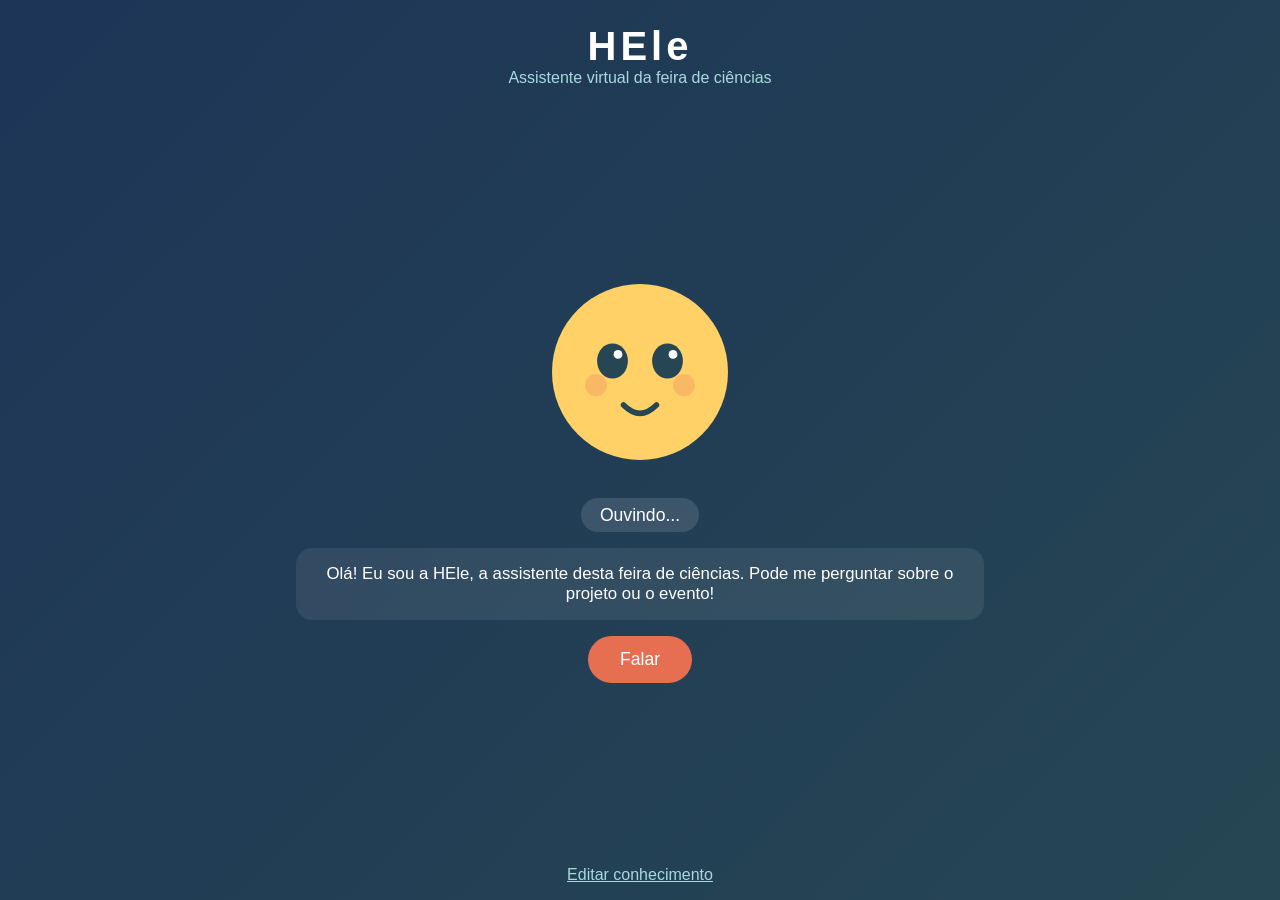
==== index.html @ f3de14be "Implementa versão inicial da assistente HEle (voz, avatar, painel e sensor)" ====
<!DOCTYPE html>
<html lang="pt-BR">
<head>
  <meta charset="UTF-8" />
  <meta name="viewport" content="width=device-width, initial-scale=1.0" />
  <title>HEle — Assistente da Feira de Ciências</title>
  <link rel="stylesheet" href="css/estilos.css" />
</head>
<body>
  <header class="cabecalho">
    <h1>HEle</h1>
    <p>Assistente virtual da feira de ciências</p>
  </header>
  <main class="palco">
    <div id="avatar" class="avatar"></div>
    <div id="status" class="status">Carregando...</div>
    <div id="painel-fala" class="painel-fala" aria-live="polite">
      <p id="fala"></p>
    </div>
    <button id="btn-falar" class="btn" type="button">Falar</button>
  </main>
  <footer class="rodape">
    <a href="admin.html">Editar conhecimento</a>
  </footer>
  <script src="js/config.js"></script>
  <script src="js/conhecimento.js"></script>
  <script src="js/voz.js"></script>
  <script src="js/avatar.js"></script>
  <script src="js/arduino.js"></script>
  <script src="js/assistente.js"></script>
</body>
</html>
---- css/estilos.css ----
* {
  box-sizing: border-box;
  margin: 0;
  padding: 0;
}

body {
  font-family: "Segoe UI", Arial, sans-serif;
  background: linear-gradient(135deg, #1d3557, #264653);
  color: #ffffff;
  min-height: 100vh;
  display: flex;
  flex-direction: column;
}

.cabecalho {
  text-align: center;
  padding: 1.5rem 1rem 0.5rem;
}

.cabecalho h1 {
  font-size: 2.5rem;
  letter-spacing: 0.1em;
}

.cabecalho p {
  color: #a8dadc;
}

.palco {
  flex: 1;
  display: flex;
  flex-direction: column;
  align-items: center;
  justify-content: center;
  gap: 1rem;
  padding: 1rem;
  max-width: 720px;
  margin: 0 auto;
  width: 100%;
}

.avatar {
  width: 220px;
  height: 220px;
}

.avatar-svg {
  width: 100%;
  height: 100%;
  overflow: visible;
}

.avatar-svg .olho {
  transform-box: fill-box;
  transform-origin: center;
  transition: transform 0.12s ease;
}

.avatar-svg.estado-ouvindo .olho {
  animation: olhos-curiosos 1s infinite alternate;
}

@keyframes olhos-curiosos {
  from { transform: scaleY(1); }
  to { transform: scaleY(1.15); }
}

.status {
  font-size: 1.1rem;
  padding: 0.4rem 1.2rem;
  background: rgba(255, 255, 255, 0.12);
  border-radius: 999px;
}

.painel-fala {
  min-height: 3.5rem;
  background: rgba(255, 255, 255, 0.08);
  border-radius: 1rem;
  padding: 1rem;
  text-align: center;
  font-size: 1.05rem;
  max-width: 100%;
}

.btn {
  background: #e76f51;
  color: #ffffff;
  border: none;
  border-radius: 999px;
  padding: 0.8rem 2rem;
  font-size: 1.1rem;
  cursor: pointer;
  transition: transform 0.1s, background 0.2s;
}

.btn:hover {
  background: #f4a261;
  transform: translateY(-2px);
}

.btn-secundario {
  background: #457b9d;
}

.btn-secundario:hover {
  background: #1d3557;
}

.btn-remover {
  background: #e63946;
  padding: 0.4rem 1rem;
  margin-top: 0.5rem;
}

.rodape {
  text-align: center;
  padding: 1rem;
}

.rodape a {
  color: #a8dadc;
}

.painel {
  flex: 1;
  max-width: 720px;
  margin: 0 auto;
  padding: 1rem;
  width: 100%;
}

fieldset {
  border: 1px solid rgba(255, 255, 255, 0.3);
  border-radius: 0.8rem;
  padding: 1rem;
  margin-bottom: 1rem;
}

legend {
  color: #a8dadc;
  padding: 0 0.5rem;
}

label {
  display: block;
  margin-bottom: 0.8rem;
  color: #f1faee;
}

input,
textarea {
  width: 100%;
  margin-top: 0.25rem;
  padding: 0.5rem;
  border-radius: 0.5rem;
  border: none;
  font-size: 1rem;
  background: #f1faee;
  color: #1d3557;
}

textarea {
  resize: vertical;
  min-height: 60px;
}

.faq-item {
  border-top: 1px solid rgba(255, 255, 255, 0.2);
  padding: 0.8rem 0;
  margin-top: 0.5rem;
}

.acoes {
  display: flex;
  gap: 0.8rem;
  justify-content: center;
  flex-wrap: wrap;
}

.msg {
  text-align: center;
  color: #2a9d8f;
  margin-top: 0.8rem;
  min-height: 1.5rem;
}
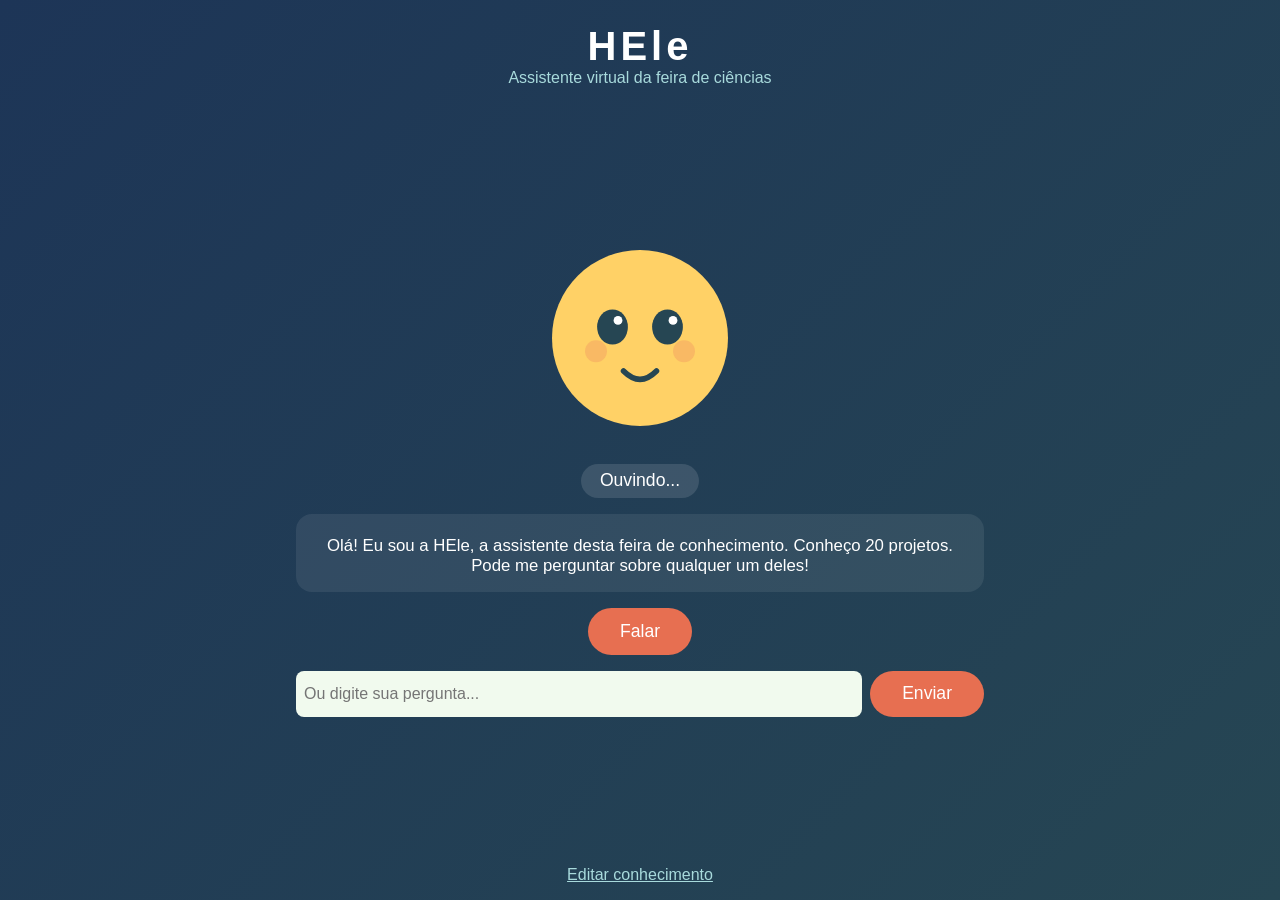
==== commit e4911b33: "Melhora precisao da escuta: gramatica JSGF, best-alternative, busca exata+fuzzy e campo de texto fal" ====
--- a/index.html
+++ b/index.html
@@ -15,9 +15,14 @@
     <div id="avatar" class="avatar"></div>
     <div id="status" class="status">Carregando...</div>
     <div id="painel-fala" class="painel-fala" aria-live="polite">
+      <p id="ouvido" class="ouvido"></p>
       <p id="fala"></p>
     </div>
     <button id="btn-falar" class="btn" type="button">Falar</button>
+    <form id="form-texto" class="form-texto">
+      <input id="entrada-texto" type="text" placeholder="Ou digite sua pergunta..." autocomplete="off" />
+      <button class="btn" type="submit">Enviar</button>
+    </form>
   </main>
   <footer class="rodape">
     <a href="admin.html">Editar conhecimento</a>
--- a/css/estilos.css
+++ b/css/estilos.css
@@ -81,6 +81,25 @@
   text-align: center;
   font-size: 1.05rem;
   max-width: 100%;
+  width: 100%;
+}
+
+.ouvido {
+  color: #a8dadc;
+  font-style: italic;
+  font-size: 0.95rem;
+  margin-bottom: 0.4rem;
+}
+
+.form-texto {
+  display: flex;
+  gap: 0.5rem;
+  width: 100%;
+}
+
+.form-texto input {
+  flex: 1;
+  margin-top: 0;
 }
 
 .btn {
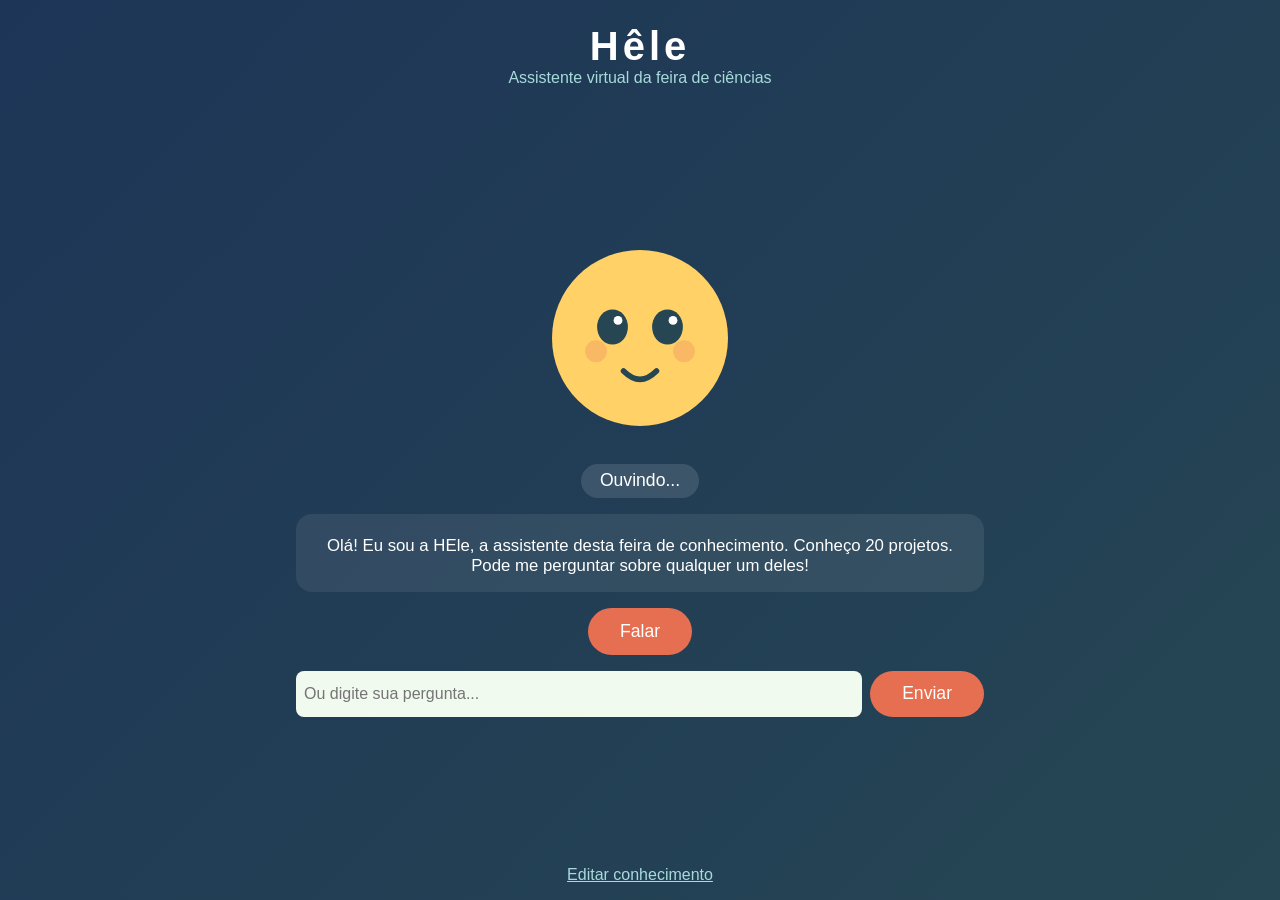
==== commit 06dd3bc6: "Renomeia HEle para Hêle e corrige falso positivo em pergunta generica (stopwords + threshold)" ====
--- a/index.html
+++ b/index.html
@@ -3,12 +3,12 @@
 <head>
   <meta charset="UTF-8" />
   <meta name="viewport" content="width=device-width, initial-scale=1.0" />
-  <title>HEle — Assistente da Feira de Ciências</title>
+  <title>Hêle — Assistente da Feira de Ciências</title>
   <link rel="stylesheet" href="css/estilos.css" />
 </head>
 <body>
   <header class="cabecalho">
-    <h1>HEle</h1>
+    <h1>Hêle</h1>
     <p>Assistente virtual da feira de ciências</p>
   </header>
   <main class="palco">
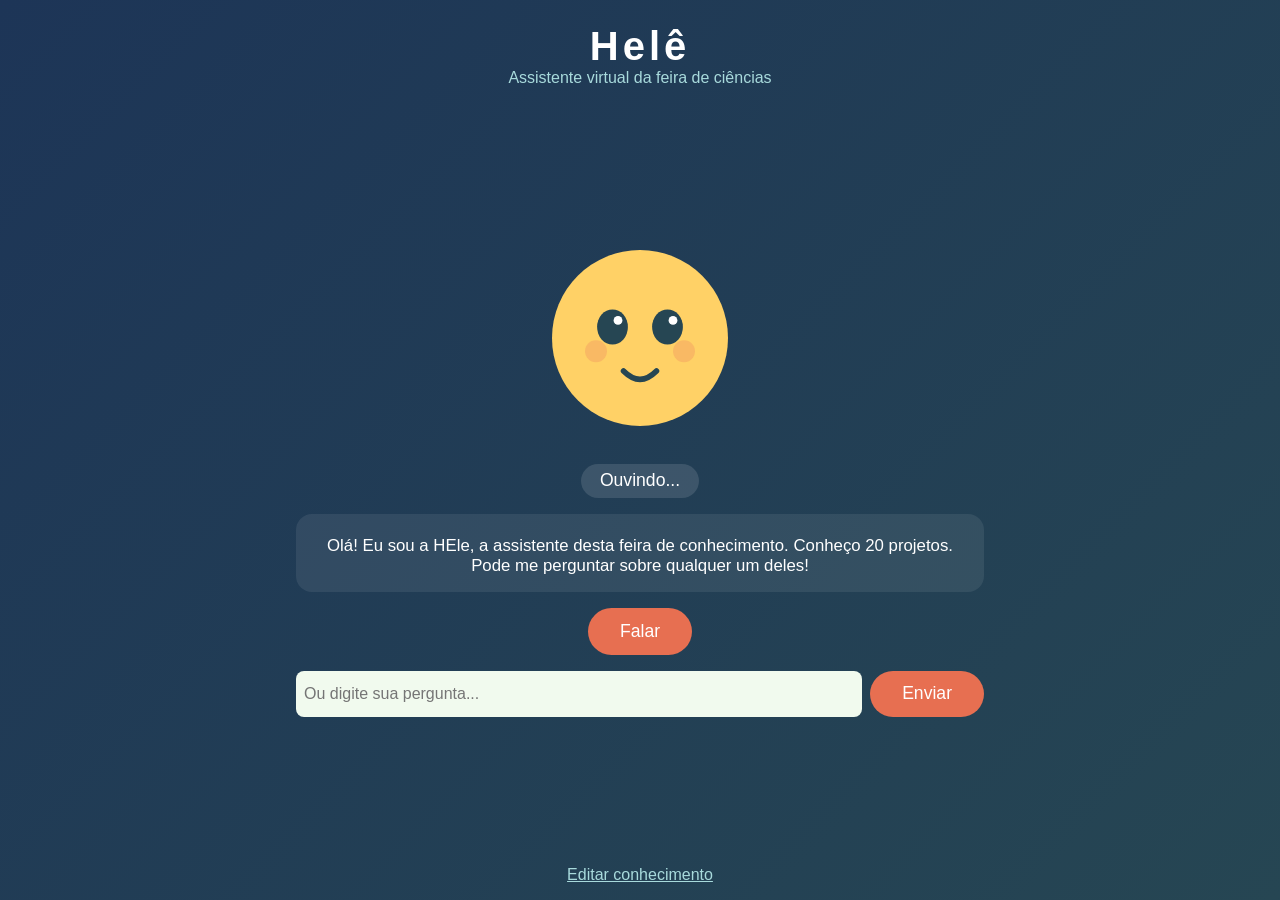
==== commit b8334050: "Renomeia Hêle para Helê (circunflexo no segundo e)" ====
--- a/index.html
+++ b/index.html
@@ -3,12 +3,12 @@
 <head>
   <meta charset="UTF-8" />
   <meta name="viewport" content="width=device-width, initial-scale=1.0" />
-  <title>Hêle — Assistente da Feira de Ciências</title>
+  <title>Helê — Assistente da Feira de Ciências</title>
   <link rel="stylesheet" href="css/estilos.css" />
 </head>
 <body>
   <header class="cabecalho">
-    <h1>Hêle</h1>
+    <h1>Helê</h1>
     <p>Assistente virtual da feira de ciências</p>
   </header>
   <main class="palco">
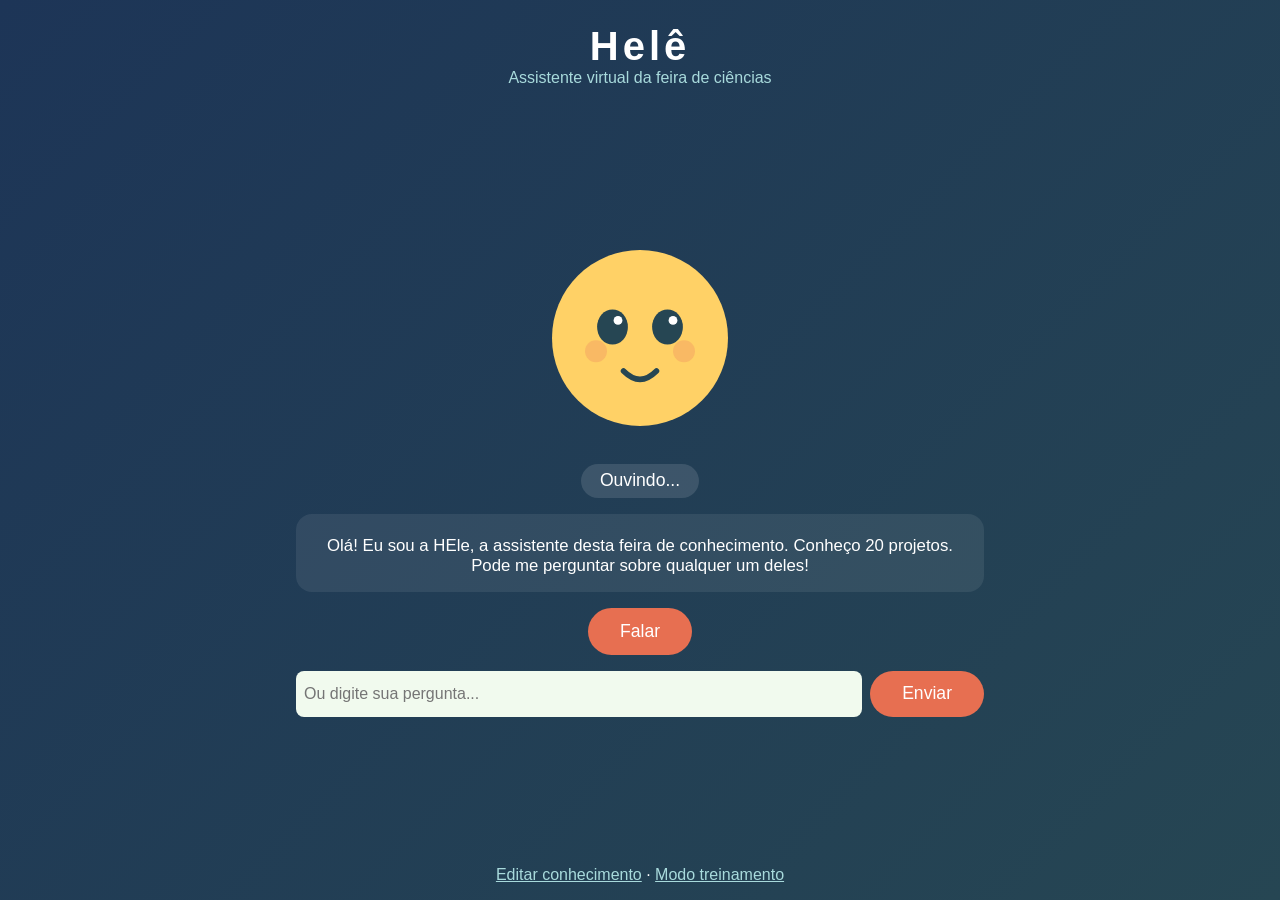
==== commit 2721a724: "Adiciona modo treinamento: Helê pergunta, registra pendentes e aprende respostas" ====
--- a/index.html
+++ b/index.html
@@ -25,7 +25,7 @@
     </form>
   </main>
   <footer class="rodape">
-    <a href="admin.html">Editar conhecimento</a>
+    <a href="admin.html">Editar conhecimento</a> · <a href="treino.html">Modo treinamento</a>
   </footer>
   <script src="js/config.js"></script>
   <script src="js/conhecimento.js"></script>
--- a/css/estilos.css
+++ b/css/estilos.css
@@ -202,4 +202,35 @@
   color: #2a9d8f;
   margin-top: 0.8rem;
   min-height: 1.5rem;
+}
+
+.treino-pergunta {
+  font-size: 1.15rem;
+  background: rgba(255, 255, 255, 0.08);
+  border-radius: 0.8rem;
+  padding: 1rem;
+  margin-bottom: 0.5rem;
+}
+
+.treino-progresso {
+  color: #a8dadc;
+  font-size: 0.9rem;
+  margin-bottom: 0.8rem;
+  min-height: 1.2rem;
+}
+
+.treino-vazio {
+  color: #a8dadc;
+  font-style: italic;
+}
+
+.pendente-card {
+  border-top: 1px solid rgba(255, 255, 255, 0.2);
+  padding: 0.8rem 0;
+  margin-top: 0.5rem;
+}
+
+.pendente-pergunta {
+  font-weight: bold;
+  margin-bottom: 0.4rem;
 }
